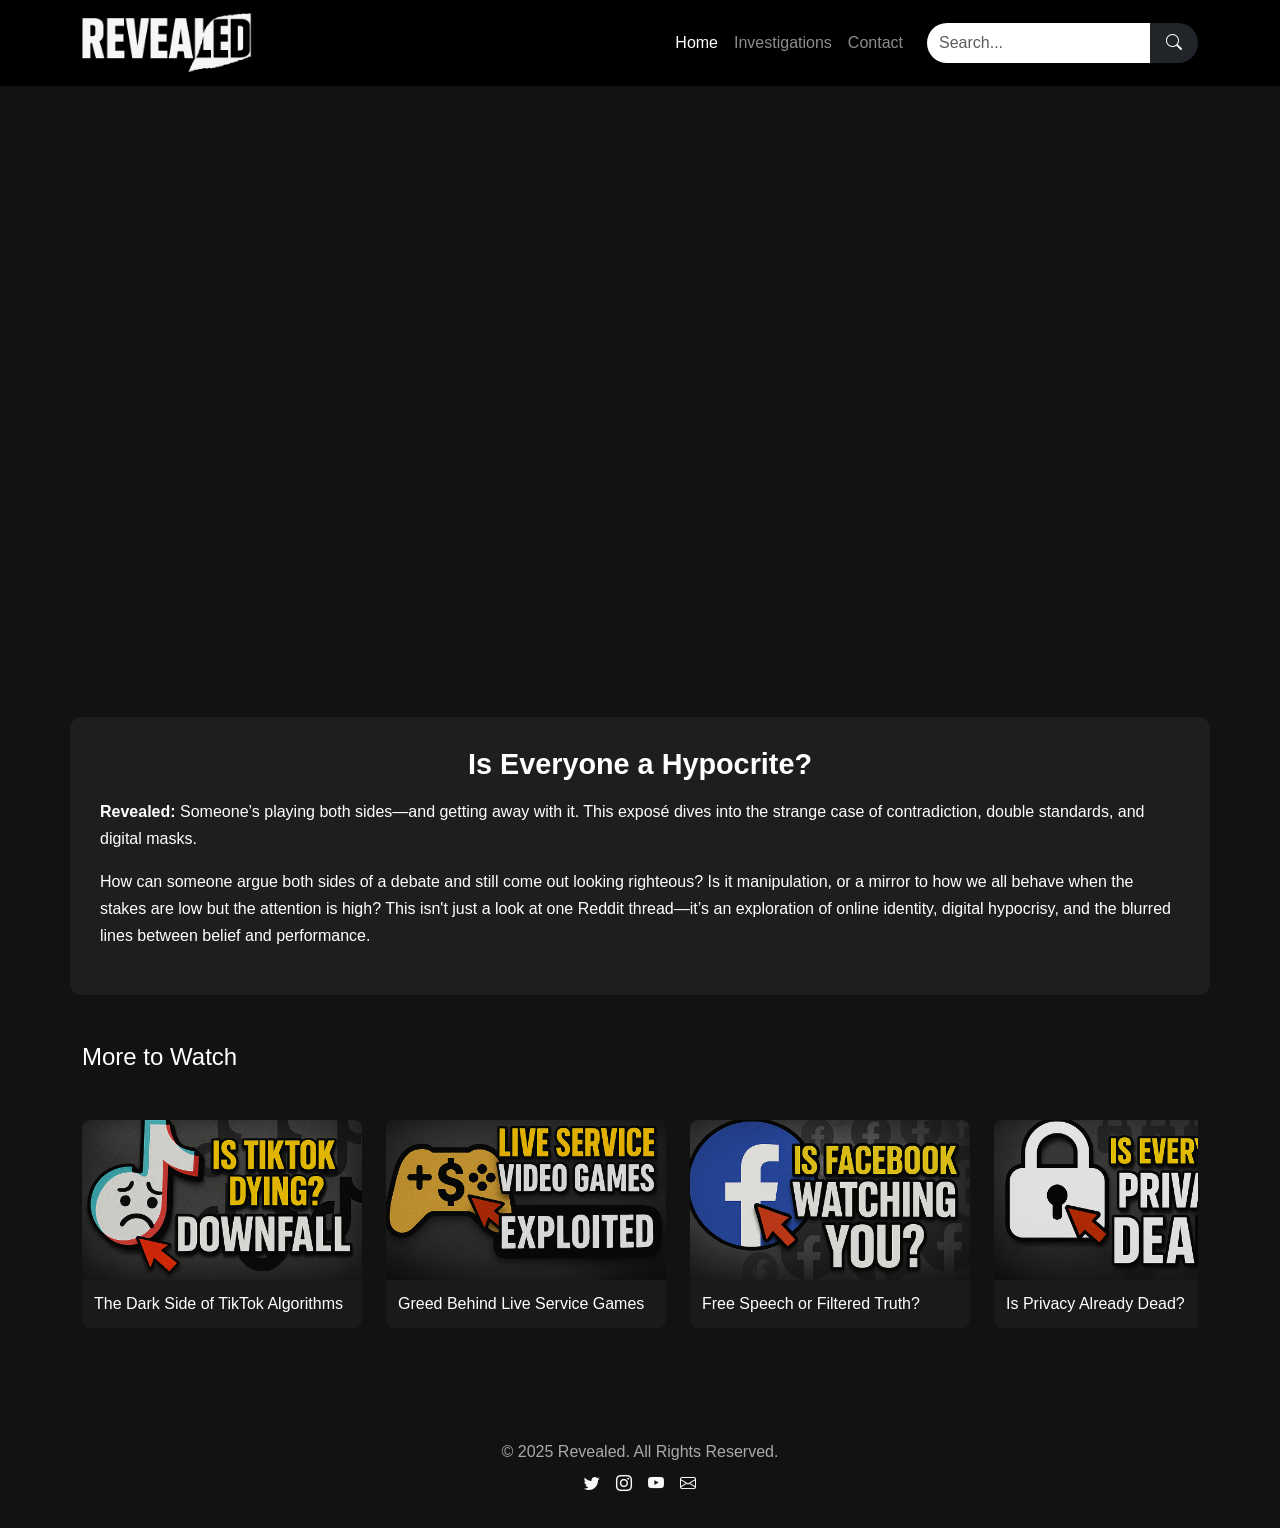
==== post.html @ 59e4b383 "Initial commit of things" ====
<!DOCTYPE html>
<html lang="en">
<head>
  <meta charset="UTF-8" />
  <meta name="viewport" content="width=device-width, initial-scale=1" />
  <title>Revealed | Video & Article</title>
  <link href="https://cdn.jsdelivr.net/npm/bootstrap@5.2.3/dist/css/bootstrap.min.css" rel="stylesheet">
  <link href="https://cdn.jsdelivr.net/npm/bootstrap-icons@1.10.5/font/bootstrap-icons.css" rel="stylesheet">

  <style>
    body {
      background-color: #121212;
      color: #ffffff;
      font-family: 'Segoe UI', sans-serif;
    }

    .navbar {
      background-color: #000;
    }

    .navbar-brand img {
      height: 60px;
    }

    .search-bar .form-control {
      border-top-left-radius: 50px;
      border-bottom-left-radius: 50px;
    }

    .search-bar .btn {
      border-top-right-radius: 50px;
      border-bottom-right-radius: 50px;
    }

    .feature-video {
      margin-top: 2rem;
    }

    .feature-video iframe {
      width: 100%;
      max-width: 100%;
      height: 560px;
      border-radius: 12px;
      border: none;
    }

    .article-box {
      background-color: #1e1e1e;
      padding: 30px;
      border-radius: 12px;
      margin-top: 2rem;
    }

    .article-box h1 {
      font-size: 1.8rem;
      font-weight: bold;
      margin-bottom: 1rem;
    }

    .article-box p {
      font-size: 1rem;
      line-height: 1.7;
      color: #ffffff;
    }

    .scrolling-thumbnails {
      overflow-x: auto;
      display: flex;
      gap: 1.5rem;
      padding: 2rem 0;
    }

    .scrolling-thumbnails .thumb {
      flex: 0 0 280px;
      background-color: #1a1a1a;
      border-radius: 8px;
      overflow: hidden;
      transition: transform 0.3s;
    }

    .scrolling-thumbnails .thumb:hover {
      transform: scale(1.05);
    }

    .thumb img {
      width: 100%;
      height: 160px;
      object-fit: cover;
    }

    .thumb-title {
      padding: 0.75rem;
      font-size: 1rem;
      color: #ffffff;
    }

    footer {
      background-color: #121212;
      color: #aaa;
      padding: 2rem 0;
      margin-top: 3rem;
    }
  </style>
</head>
<body>

    <!-- Responsive navbar -->
    <nav class="navbar navbar-expand-lg navbar-dark bg sticky-top">
        <div class="container">
          <a class="navbar-brand" href="index.html">
            <img src="assets/revealedcap.png" alt="Logo" style="height:60px;">
          </a>
          <button class="navbar-toggler" type="button" data-bs-toggle="collapse" data-bs-target="#navbarNav" aria-controls="navbarNav" aria-expanded="false" aria-label="Toggle navigation">
            <span class="navbar-toggler-icon"></span>
          </button>
          <div class="collapse navbar-collapse justify-content-end" id="navbarNav">
            <ul class="navbar-nav">
              <li class="nav-item">
                <a class="nav-link active" href="#">Home</a>
              </li>
              <li class="nav-item">
                <a class="nav-link" href="#">Investigations</a>
              </li>
              <li class="nav-item">
                <a class="nav-link" href="#">Contact</a>
              </li>
            </ul>
            <form class="d-flex ms-3" role="search">
                <div class="input-group">
                  <input type="text" class="form-control bg-white text-dark border-0" 
                    style="border-top-left-radius: 50px; border-bottom-left-radius: 50px;" 
                    placeholder="Search..." aria-label="Search">
                  <button class="btn btn-dark border-0" 
                    style="border-top-right-radius: 50px; border-bottom-right-radius: 50px; padding: 8px 16px;" 
                    type="submit">
                    <i class="bi bi-search"></i>
                  </button>
                </div>
              </form>
              
          </div>
        </div>
      </nav>

<!-- Main Feature Section -->
<div class="container feature-video">
  <iframe src="https://www.youtube.com/embed/uHh7yPq8iqk" allowfullscreen></iframe>
</div>

<!-- Article Section -->
<div class="container article-box">
    <h1 class="text-center">Is Everyone a Hypocrite?</h1>
    <p><strong>Revealed:</strong> Someone’s playing both sides—and getting away with it. This exposé dives into the strange case of contradiction, double standards, and digital masks.</p>
    <p>How can someone argue both sides of a debate and still come out looking righteous? Is it manipulation, or a mirror to how we all behave when the stakes are low but the attention is high?
  
      This isn't just a look at one Reddit thread—it’s an exploration of online identity, digital hypocrisy, and the blurred lines between belief and performance.</p>
  </div>

<!-- Scrollable Thumbnails -->
<div class="container">
  <h4 class="mt-5 mb-3">More to Watch</h4>
  <div class="scrolling-thumbnails">
    <a href="#" class="thumb text-decoration-none">
      <img src="assets/tntk.png" alt="TikTok">
      <div class="thumb-title">The Dark Side of TikTok Algorithms</div>
    </a>
    <a href="#" class="thumb text-decoration-none">
      <img src="assets/tnls.png" alt="Live Service">
      <div class="thumb-title">Greed Behind Live Service Games</div>
    </a>
    <a href="#" class="thumb text-decoration-none">
      <img src="assets/tnf.png" alt="Free Speech">
      <div class="thumb-title">Free Speech or Filtered Truth?</div>
    </a>
    <a href="#" class="thumb text-decoration-none">
      <img src="assets/tnpd.png" alt="Privacy">
      <div class="thumb-title">Is Privacy Already Dead?</div>
    </a>
  </div>
</div>

<!-- Footer -->
<footer>
  <div class="container text-center">
    <p class="mb-2">© 2025 Revealed. All Rights Reserved.</p>
    <div class="d-flex justify-content-center gap-3">
      <a href="#" class="text-light text-decoration-none"><i class="bi bi-twitter"></i></a>
      <a href="#" class="text-light text-decoration-none"><i class="bi bi-instagram"></i></a>
      <a href="#" class="text-light text-decoration-none"><i class="bi bi-youtube"></i></a>
      <a href="#" class="text-light text-decoration-none"><i class="bi bi-envelope"></i></a>
    </div>
  </div>
</footer>

<script src="https://cdn.jsdelivr.net/npm/bootstrap@5.2.3/dist/js/bootstrap.bundle.min.js"></script>
</body>
</html>
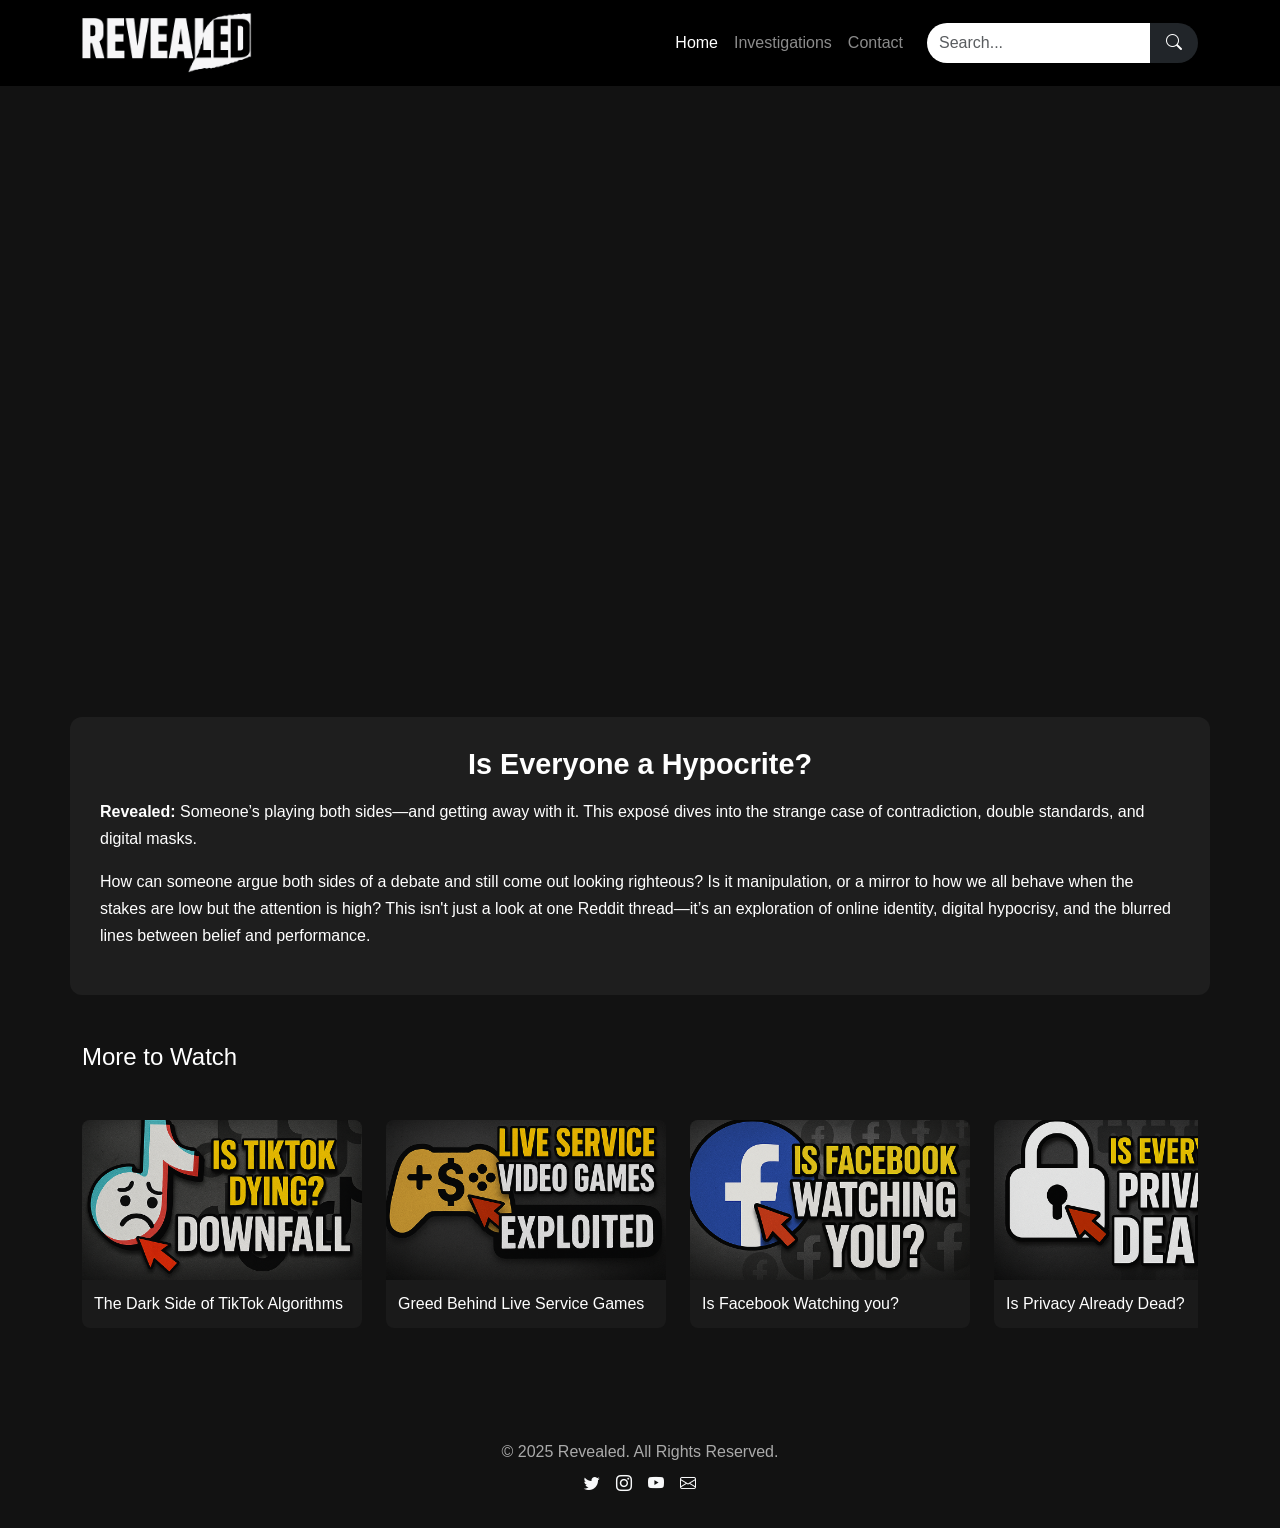
==== commit a37c5074: "fixes" ====
--- a/post.html
+++ b/post.html
@@ -170,7 +170,7 @@
     </a>
     <a href="#" class="thumb text-decoration-none">
       <img src="assets/tnf.png" alt="Free Speech">
-      <div class="thumb-title">Free Speech or Filtered Truth?</div>
+      <div class="thumb-title">Is Facebook Watching you?</div>
     </a>
     <a href="#" class="thumb text-decoration-none">
       <img src="assets/tnpd.png" alt="Privacy">
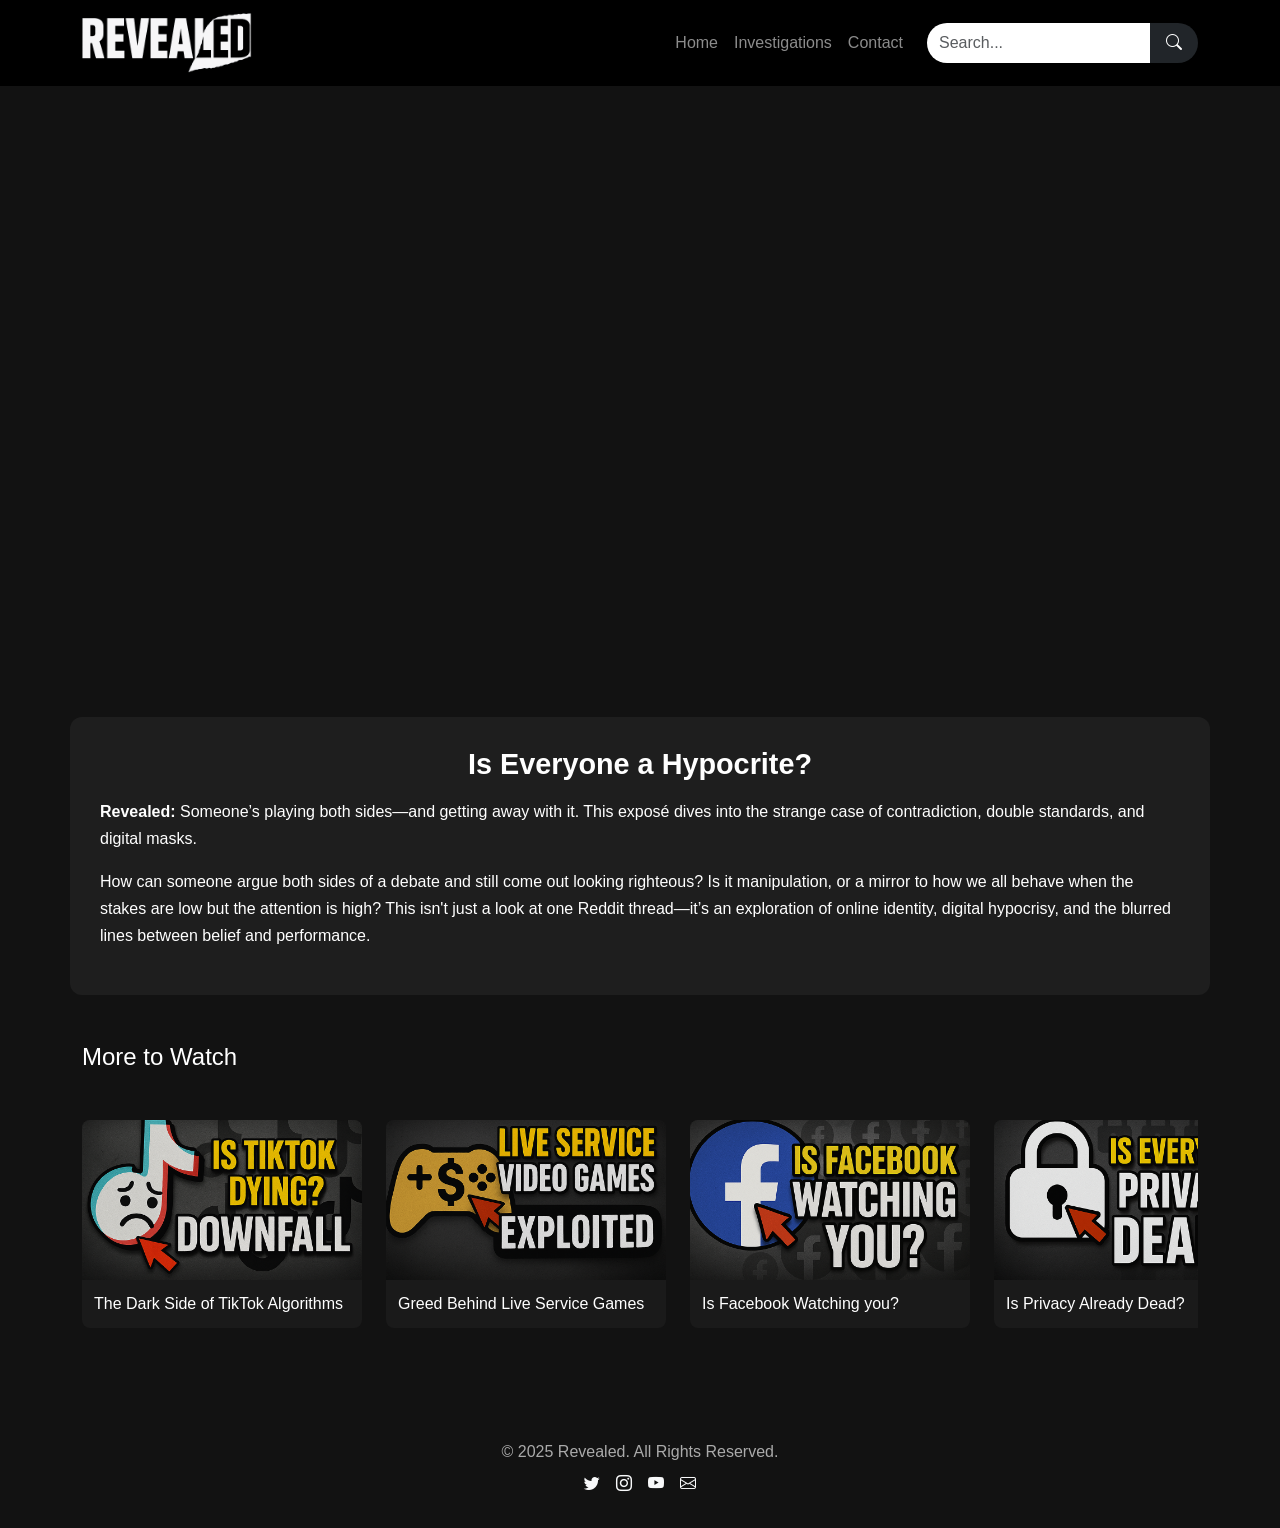
==== commit 17cab15b: "fix" ====
--- a/post.html
+++ b/post.html
@@ -116,7 +116,7 @@
           <div class="collapse navbar-collapse justify-content-end" id="navbarNav">
             <ul class="navbar-nav">
               <li class="nav-item">
-                <a class="nav-link active" href="#">Home</a>
+                <a class="nav-link" href="index.html">Home</a>
               </li>
               <li class="nav-item">
                 <a class="nav-link" href="#">Investigations</a>
